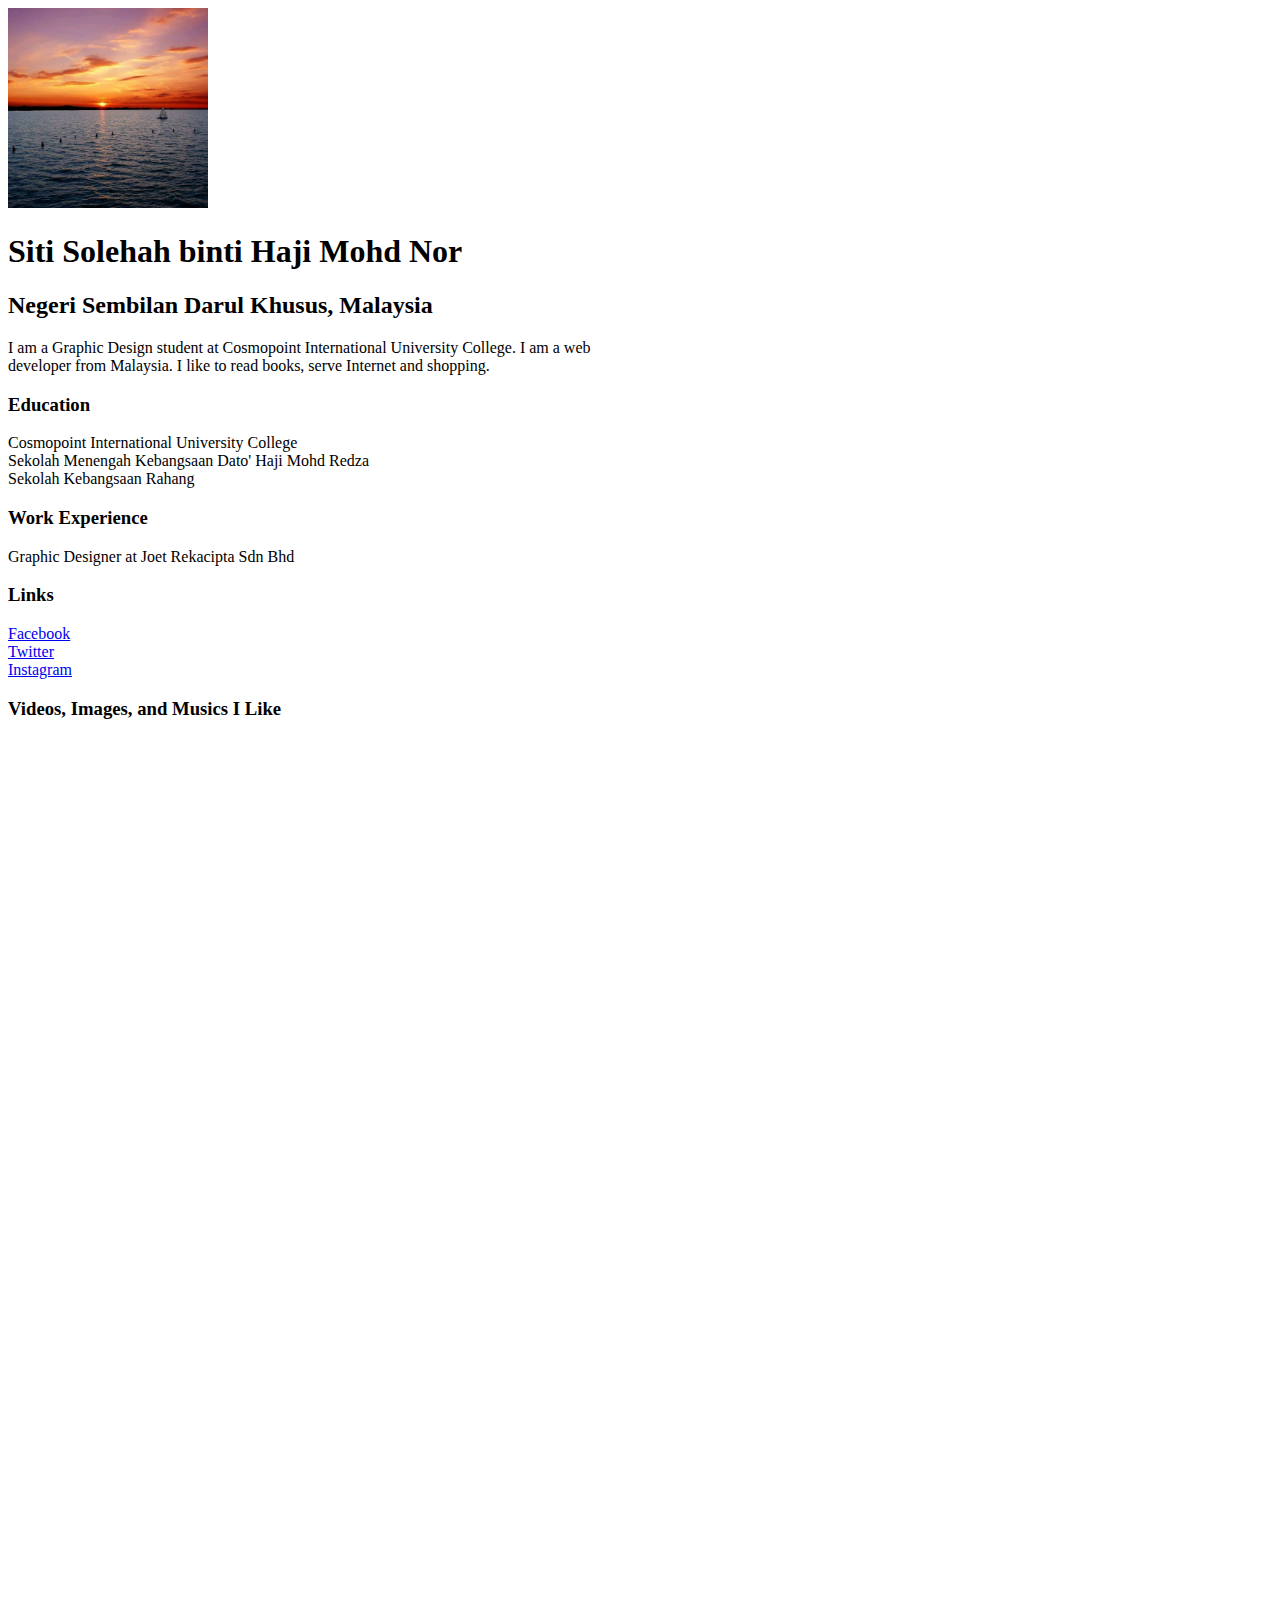
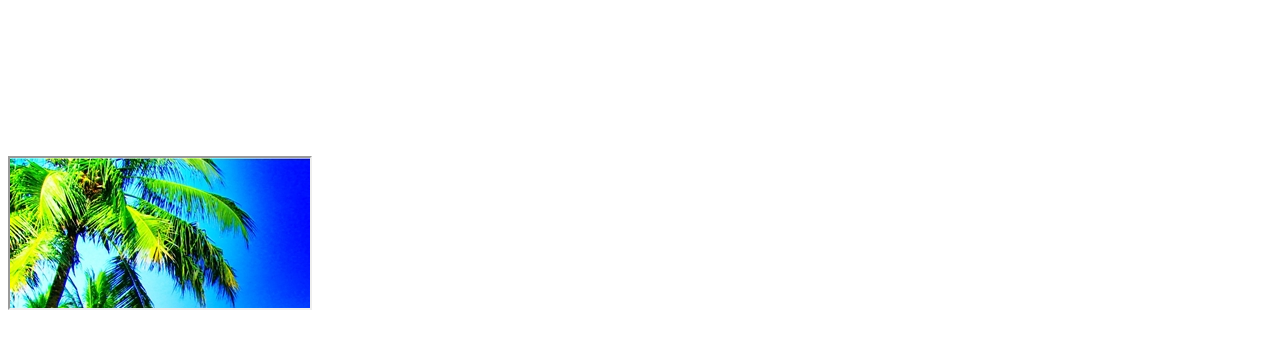
==== index.html @ edab3598 "Project 1" ====
<!DOCTYPE html>
<html>
<head>
	<meta charset="utf-8">
	<title>BASIC HTML</title>
	<link rel="stylesheet" href="#">
	<style>
		body{
			width:600px;
		}
		iframe{
			margin-bottom:20px;
		}
		ul{
			padding:0;
		}
		li{
			list-style:none;
		}
	</style>
</head>
<body>
	<img src="picture1.jpg" alt="avatar" width="200px" height="auto"/>
	<h1>Siti Solehah binti Haji Mohd Nor</h1>
	<h2>Negeri Sembilan Darul Khusus, Malaysia</h2>
	<p>I am a Graphic Design student at Cosmopoint International University College. I am a web developer from Malaysia. I like to read books, serve Internet and shopping.</p>

	<h3>Education</h3>
	<ul>
		<li>Cosmopoint International University College</li>
		<li>Sekolah Menengah Kebangsaan Dato' Haji Mohd Redza</li>
		<li>Sekolah Kebangsaan Rahang</li>
	</ul>
	<h3>Work Experience</h3>
	<ul>
		<li>Graphic Designer at Joet Rekacipta Sdn Bhd</li>
	</ul>
	<h3>Links</h3>
	<ul>
		<li><a href="http://www.facebook.com">Facebook</a></li>
		<li><a href="http://twitter.com">Twitter</a></li>
		<li><a href="http://www.instagram.com">Instagram</a></li>
	</ul>
	<h3>Videos, Images, and Musics I Like</h3>
	<iframe width="560" height="315" src="https://www.youtube.com/embed/0WzffwMjGuk" frameborder="0" allowfullscreen></iframe>
	<iframe width="560" height="315" src="https://www.youtube.com/embed/bD02kqVKbmM" frameborder="0" allowfullscreen></iframe>
	<iframe width="560" height="315" src="https://www.youtube.com/embed/Gnt0gEm2_xo" frameborder="0" allowfullscreen></iframe>
	<iframe src="beach.jpg" width="auto" height="auto"></iframe>
</body>
</html>
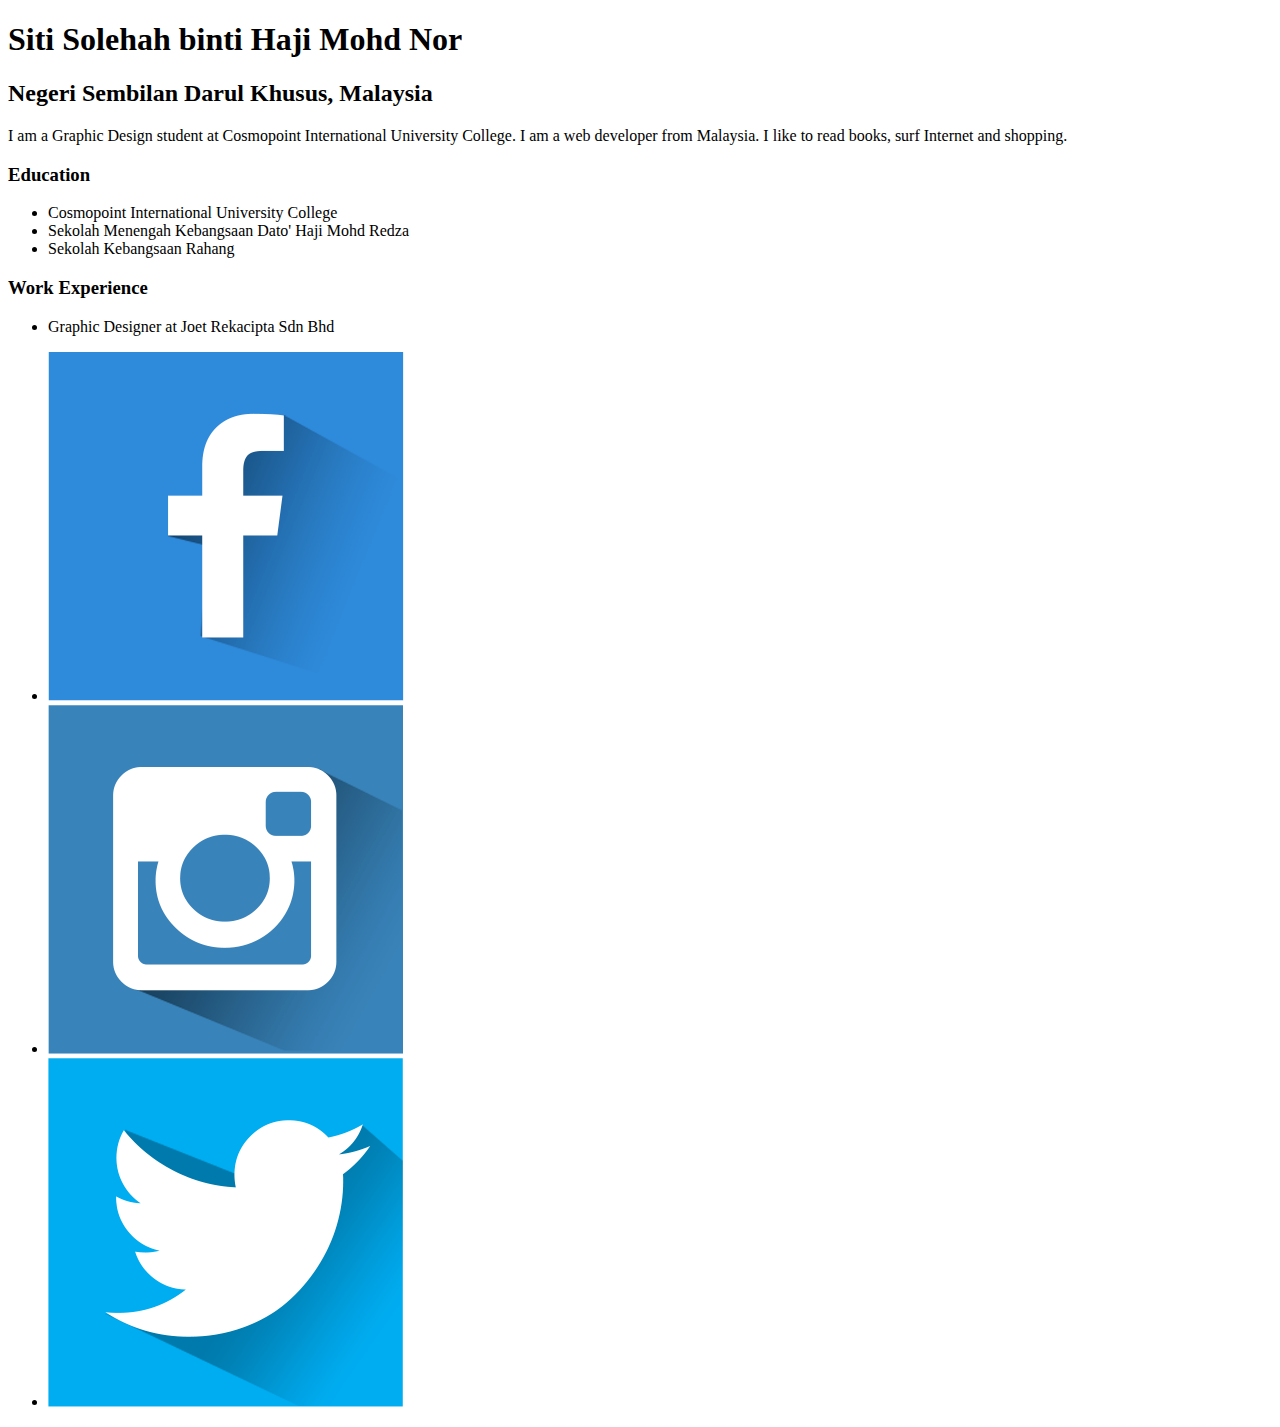
==== commit 2e0c9fdc: "Add files via upload" ====
--- a/index.html
+++ b/index.html
@@ -1,50 +1,34 @@
-<!DOCTYPE html>
-<html>
-<head>
-	<meta charset="utf-8">
-	<title>BASIC HTML</title>
-	<link rel="stylesheet" href="#">
-	<style>
-		body{
-			width:600px;
-		}
-		iframe{
-			margin-bottom:20px;
-		}
-		ul{
-			padding:0;
-		}
-		li{
-			list-style:none;
-		}
-	</style>
-</head>
-<body>
-	<img src="picture1.jpg" alt="avatar" width="200px" height="auto"/>
-	<h1>Siti Solehah binti Haji Mohd Nor</h1>
-	<h2>Negeri Sembilan Darul Khusus, Malaysia</h2>
-	<p>I am a Graphic Design student at Cosmopoint International University College. I am a web developer from Malaysia. I like to read books, serve Internet and shopping.</p>
-
-	<h3>Education</h3>
-	<ul>
-		<li>Cosmopoint International University College</li>
-		<li>Sekolah Menengah Kebangsaan Dato' Haji Mohd Redza</li>
-		<li>Sekolah Kebangsaan Rahang</li>
-	</ul>
-	<h3>Work Experience</h3>
-	<ul>
-		<li>Graphic Designer at Joet Rekacipta Sdn Bhd</li>
-	</ul>
-	<h3>Links</h3>
-	<ul>
-		<li><a href="http://www.facebook.com">Facebook</a></li>
-		<li><a href="http://twitter.com">Twitter</a></li>
-		<li><a href="http://www.instagram.com">Instagram</a></li>
-	</ul>
-	<h3>Videos, Images, and Musics I Like</h3>
-	<iframe width="560" height="315" src="https://www.youtube.com/embed/0WzffwMjGuk" frameborder="0" allowfullscreen></iframe>
-	<iframe width="560" height="315" src="https://www.youtube.com/embed/bD02kqVKbmM" frameborder="0" allowfullscreen></iframe>
-	<iframe width="560" height="315" src="https://www.youtube.com/embed/Gnt0gEm2_xo" frameborder="0" allowfullscreen></iframe>
-	<iframe src="beach.jpg" width="auto" height="auto"></iframe>
-</body>
+<!DOCTYPE html>
+<html>
+<head>
+	<meta charset="utf-8">
+	<title>BASIC HTML</title>
+	<link href='https://fonts.googleapis.com/css?family=Open+Sans' rel='stylesheet' type='text/css'>
+	<link rel="stylesheet" href="./css/styles.css">
+</head>
+<body>
+	<div class="main-block">
+		<div class="avatar-image"></div>
+	<h1 class="name-header">Siti Solehah binti Haji Mohd Nor</h1>
+	<h2 class="sub-header">Negeri Sembilan Darul Khusus, Malaysia</h2>
+	<p class="full-info">I am a Graphic Design student at Cosmopoint International University College. I am a web developer from Malaysia. I like to read books, surf Internet and shopping.</p>
+
+	<h3 class="info-header">Education</h3>
+	<ul class="list-info">
+		<li>Cosmopoint International University College</li>
+		<li>Sekolah Menengah Kebangsaan Dato' Haji Mohd Redza</li>
+		<li>Sekolah Kebangsaan Rahang</li>
+	</ul>
+	<h3 class="info-header">Work Experience</h3>
+	<ul class="list-info">
+		<li>Graphic Designer at Joet Rekacipta Sdn Bhd</li>
+	</ul>
+	
+	<ul class="socials">
+		<li><a class ="social-image" href="http://www.facebook.com"><img src="images/face book.png"/></a></li>
+		<li><a class ="social-image" href="http://twitter.com"><img src="images/instagram.png"/></a></li>
+		<li><a class ="social-image" href="http://www.instagram.com"><img src="images/twitter.png"/></a></li>
+	</ul>
+	</div>
+</body>
 </html>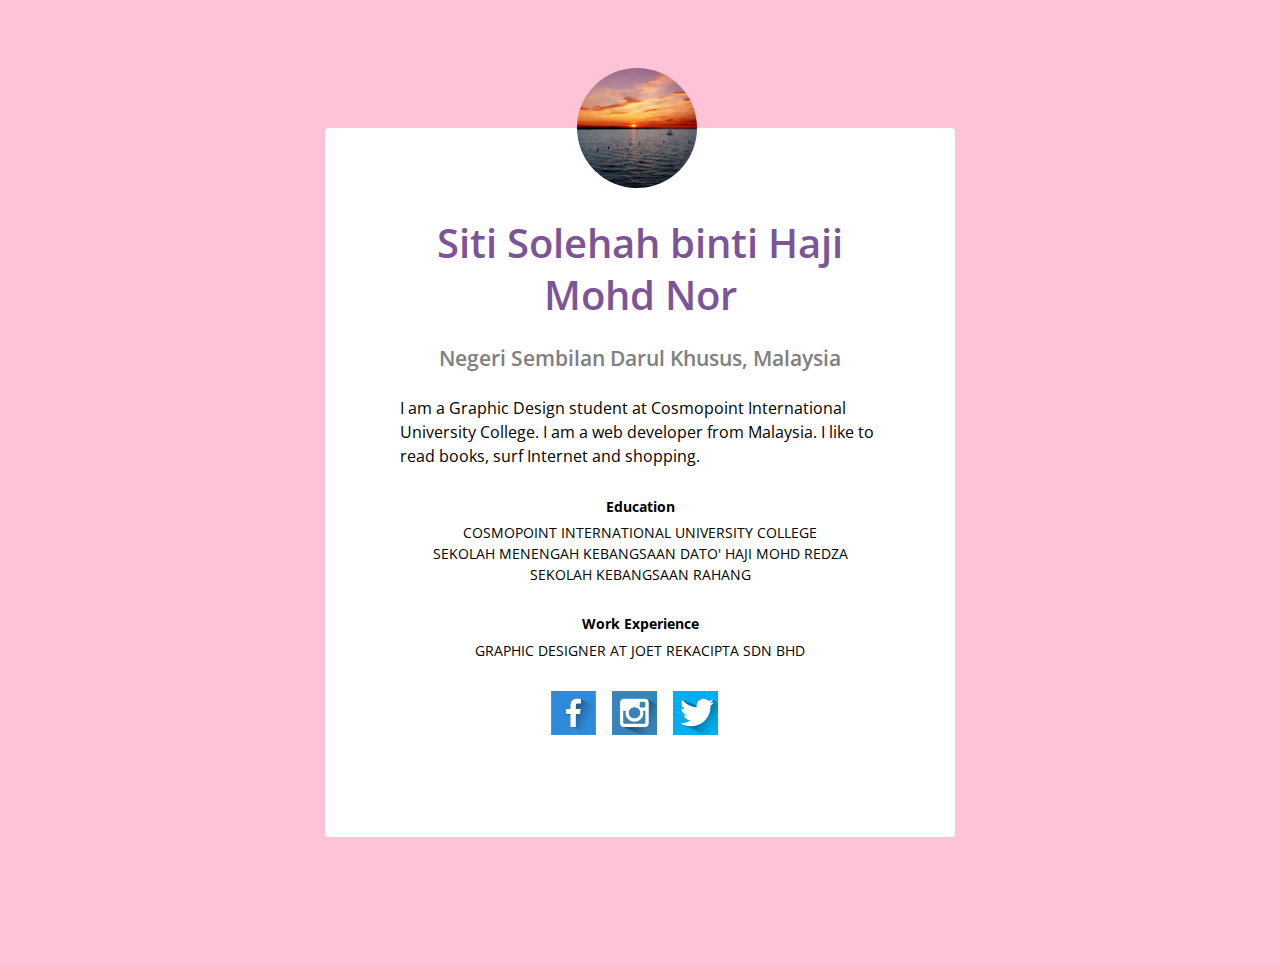
==== commit 97f0e705: "Update index.html" ====
--- a/index.html
+++ b/index.html
@@ -4,7 +4,7 @@
 	<meta charset="utf-8">
 	<title>BASIC HTML</title>
 	<link href='https://fonts.googleapis.com/css?family=Open+Sans' rel='stylesheet' type='text/css'>
-	<link rel="stylesheet" href="./css/styles.css">
+	<link rel="stylesheet" href="./CSS/styles.css">
 </head>
 <body>
 	<div class="main-block">
@@ -31,4 +31,4 @@
 	</ul>
 	</div>
 </body>
-</html>+</html>
--- a/CSS/styles.css
+++ b/CSS/styles.css
@@ -0,0 +1,86 @@
+body {
+	font-family: 'Open Sans', sans-serif;
+	padding: 120px 0;
+	color: #000000;
+	background-color: #ffc3d7;
+} 
+ul {
+	padding: 0;
+}
+li {
+	list-style: none;
+}
+.main-block {
+	line-height: 1.5;
+	position: relative;
+	box-sizing: border-box;
+	width: 100%;
+	max-width: 630px;
+	margin: 0 auto;
+	padding: 80px 75px;
+	text-align: center;
+	border-radius: 4px;
+	background-color: #fff;
+}
+.avatar-image {
+	position: absolute;
+	top: -60px;
+	left: 40%;
+	width: 120px;
+	height: 120px;
+	border-radius: 50%;
+	background: url('../images/picture1.jpg');
+	background-size: cover;
+}
+.name-header {
+	font-size: 40px;
+	font-weight: 600;
+	line-height: 1.3;
+	margin: 9px 0 24px;
+	color: #7c5599;
+}
+.sub-header {
+	font-size: 21px;
+	font-weight: 600;
+	line-height: 1.3;
+	margin: 9px 0 24px;
+	color: #808080;
+}
+.full-info {
+	font-size: 16px;
+	margin: 0 0 0;
+	text-align: left;
+}
+.list-info {
+	font-size: 14px;
+	margin: 0;
+	text-transform: uppercase;
+}
+.info-header {
+	font-size: 14px;
+	font-weight: 700;
+	line-height: 1.3;
+	margin: 30px 0 6px;
+}
+.socials {
+	margin-top: 30px;
+}
+.socials li {
+	display: inline-block;
+}
+.social-image {
+	display: block;
+	width: 45px;
+	margin-right: 12px;
+	-webkit-transition: -webkit-transform .4s ease-in;
+		transition: -webkit-transform .4s ease-in;
+		transition: 		transform .4s ease-in;
+		transition: 		transform .4s ease-in;
+}
+.social-image:hover {
+	-webkit-transform: scale(1.1);
+			transform: scale(1.1);
+}
+.social-image img {
+	width: 100%;
+}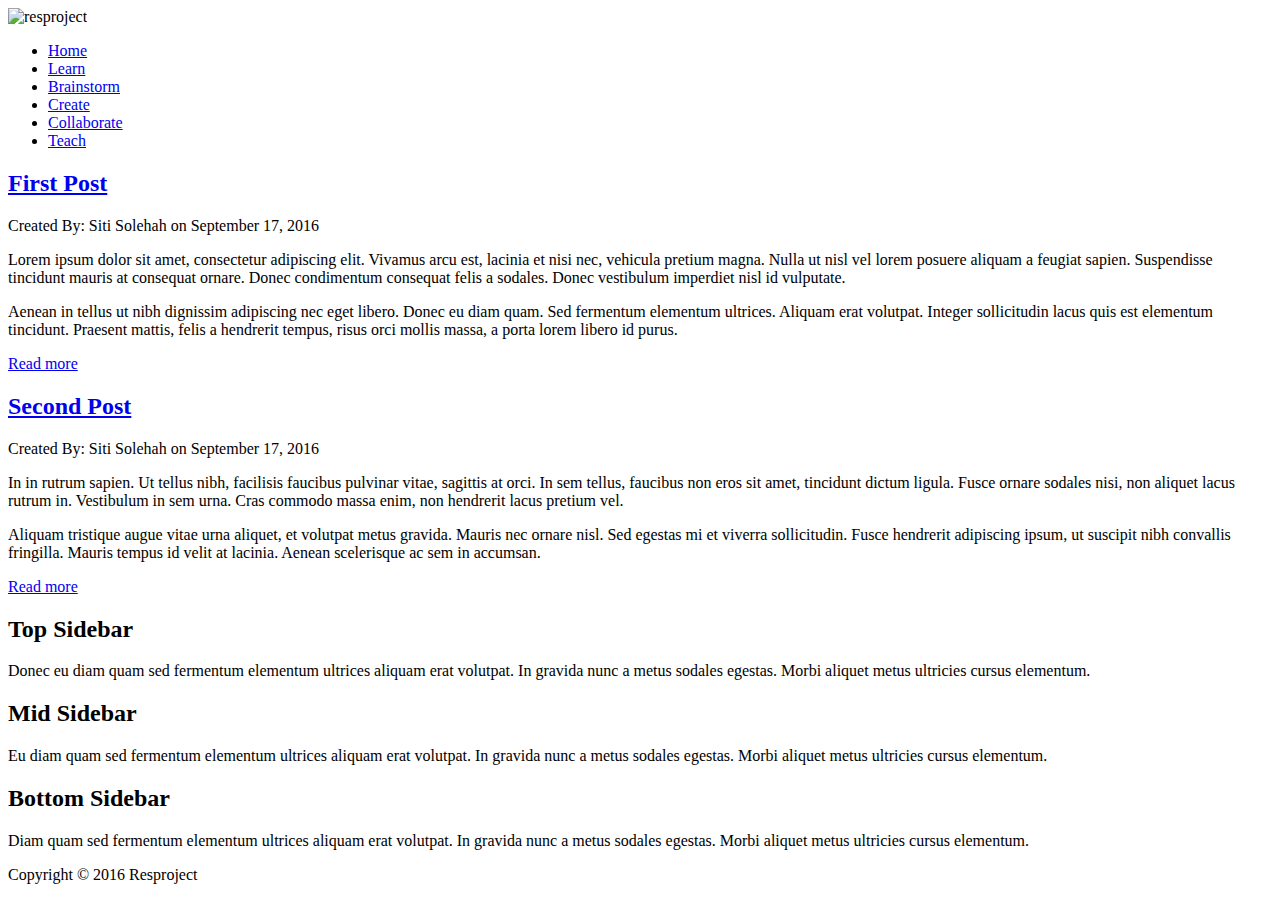
==== commit 93142131: "Add files via upload" ====
--- a/index.html
+++ b/index.html
@@ -1,34 +1,82 @@
 <!DOCTYPE html>
 <html>
 <head>
-	<meta charset="utf-8">
-	<title>BASIC HTML</title>
-	<link href='https://fonts.googleapis.com/css?family=Open+Sans' rel='stylesheet' type='text/css'>
-	<link rel="stylesheet" href="./CSS/styles.css">
+	<title>Resproject</title>
+	<link rel="stylesheet" type="text/css" href="css/style.css" />
+	<meta charset="utf-8" />
+	<meta name="viewport" content="width=device-width" />
+	<script src="js/jquery.js"></script>
+	<script>
+		//Toggle for width display
+		var showWidth = 1;
+		
+
+		if(showWidth == 1) {
+			$(document).ready(function(){
+				$(window).resize(function (){
+					var width = $(window).width ();
+					document.getElementById('output_width').innerHTML="Window Width:"+width.toString();
+				});
+			});
+		}
+	</script>
 </head>
 <body>
-	<div class="main-block">
-		<div class="avatar-image"></div>
-	<h1 class="name-header">Siti Solehah binti Haji Mohd Nor</h1>
-	<h2 class="sub-header">Negeri Sembilan Darul Khusus, Malaysia</h2>
-	<p class="full-info">I am a Graphic Design student at Cosmopoint International University College. I am a web developer from Malaysia. I like to read books, surf Internet and shopping.</p>
-
-	<h3 class="info-header">Education</h3>
-	<ul class="list-info">
-		<li>Cosmopoint International University College</li>
-		<li>Sekolah Menengah Kebangsaan Dato' Haji Mohd Redza</li>
-		<li>Sekolah Kebangsaan Rahang</li>
-	</ul>
-	<h3 class="info-header">Work Experience</h3>
-	<ul class="list-info">
-		<li>Graphic Designer at Joet Rekacipta Sdn Bhd</li>
-	</ul>
-	
-	<ul class="socials">
-		<li><a class ="social-image" href="http://www.facebook.com"><img src="images/face book.png"/></a></li>
-		<li><a class ="social-image" href="http://twitter.com"><img src="images/instagram.png"/></a></li>
-		<li><a class ="social-image" href="http://www.instagram.com"><img src="images/twitter.png"/></a></li>
-	</ul>
+	<div id="output_width"></div>
+	<div id="container">
+		<header class="main-header">
+			<img id="logo" src="images/logo.png" alt="resproject" />
+			<nav class="main-nav">
+				<ul>
+					<li><a class="active" href="#">Home</a></li>
+					<li><a href="#">Learn</a></li>
+					<li><a href="#">Brainstorm</a></li>
+					<li><a href="#">Create</a></li>
+					<li><a href="#">Collaborate</a></li>
+					<li><a href="#">Teach</a></li>
+				</ul>
+			</nav>
+		</header>
+		<div id="main">
+			<div id="content">
+				<article class="art1">
+					<header class="art-header">
+						<h2 class="title"><a href="#">First Post</a></h2>
+						<span>Created By: Siti Solehah on September 17, 2016</span>
+					</header>
+					<p>Lorem ipsum dolor sit amet, consectetur adipiscing elit. Vivamus arcu est, lacinia et nisi nec, vehicula pretium magna. Nulla ut nisl vel lorem posuere aliquam a feugiat sapien. Suspendisse tincidunt mauris at consequat ornare. Donec condimentum consequat felis a sodales. Donec vestibulum imperdiet nisl id vulputate.</p>
+					<p>Aenean in tellus ut nibh dignissim adipiscing nec eget libero. Donec eu diam quam. Sed fermentum elementum ultrices. Aliquam erat volutpat. Integer sollicitudin lacus quis est elementum tincidunt. Praesent mattis, felis a hendrerit tempus, risus orci mollis massa, a porta lorem libero id purus.</p>
+					<a class="readmore" href="#">Read more</a>
+				</article>
+				<article class="art2">
+					<header class="art-header">
+						<h2 class="title"><a href="#">Second Post</a></h2>
+						<span>Created By: Siti Solehah on September 17, 2016</span>
+					</header>
+					<p>In in rutrum sapien. Ut tellus nibh, facilisis faucibus pulvinar vitae, sagittis at orci. In sem tellus, faucibus non eros sit amet, tincidunt dictum ligula. Fusce ornare sodales nisi, non aliquet lacus rutrum in. Vestibulum in sem urna. Cras commodo massa enim, non hendrerit lacus pretium vel.</p>
+					<p>Aliquam tristique augue vitae urna aliquet, et volutpat metus gravida. Mauris nec ornare nisl. Sed egestas mi et viverra sollicitudin. Fusce hendrerit adipiscing ipsum, ut suscipit nibh convallis fringilla. Mauris tempus id velit at lacinia. Aenean scelerisque ac sem in accumsan.</p>
+					<a class="readmore" href="#">Read more</a>
+				</article>
+			</div>
+			<aside id="sidebar">
+				<div class="block">
+					<h2>Top Sidebar</h2>
+					<p>Donec eu diam quam sed fermentum elementum ultrices aliquam erat volutpat. In gravida nunc a metus sodales egestas. Morbi aliquet metus ultricies cursus elementum.</p>
+				</div>
+				<div class="block">
+					<h2>Mid Sidebar</h2>
+					<p>Eu diam quam sed fermentum elementum ultrices aliquam erat volutpat. In gravida nunc a metus sodales egestas. Morbi aliquet metus ultricies cursus elementum.</p>
+				</div>
+				<div class="block">
+					<h2>Bottom Sidebar</h2>
+					<p>Diam quam sed fermentum elementum ultrices aliquam erat volutpat. In gravida nunc a metus sodales egestas. Morbi aliquet metus ultricies cursus elementum.</p>
+				</div>
+			</aside>
+		</div>
+		<div class="clr"></div>
+		<footer>
+			<p>Copyright &copy; 2016 Resproject</p>
+		</footer>
 	</div>
 </body>
-</html>
+</html>